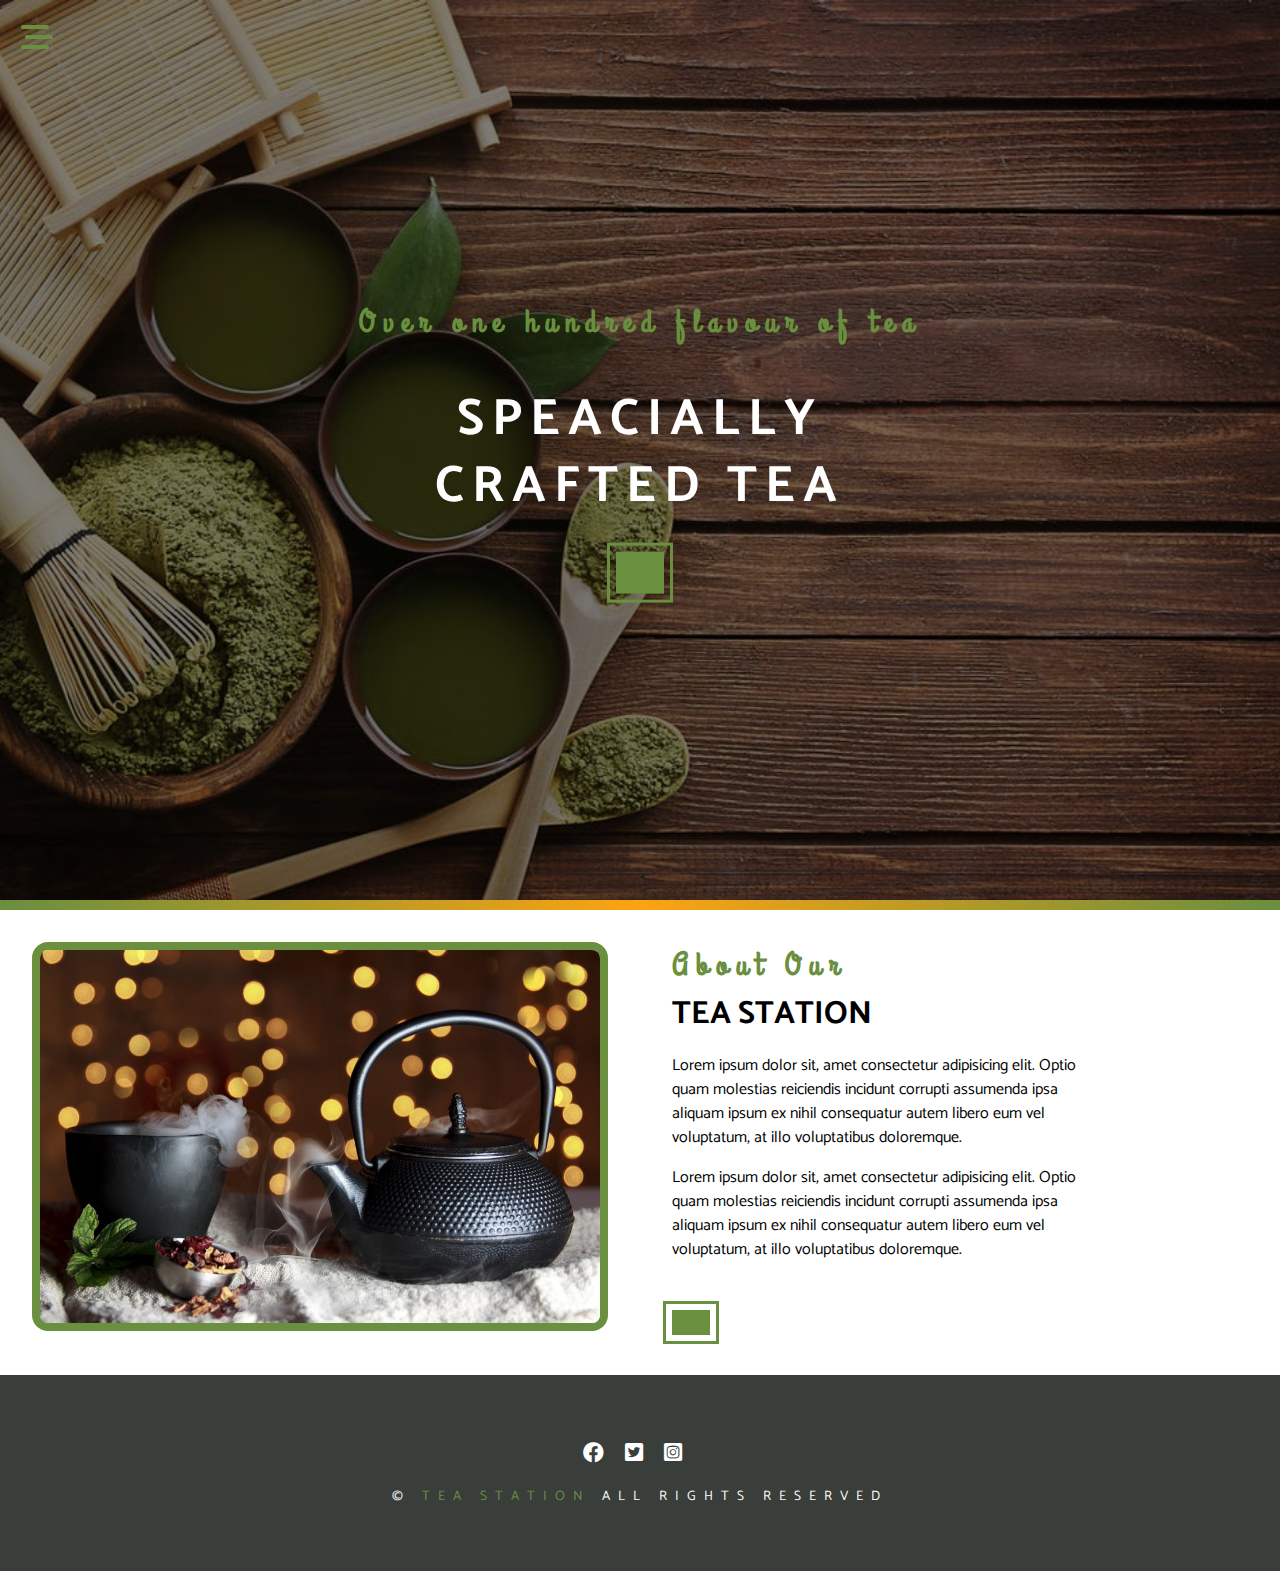
==== about.html @ 54a0109d "final_project" ====
<!DOCTYPE html>
<html lang="en">
<head>
    <meta charset="UTF-8">
    <meta http-equiv="X-UA-Compatible" content="IE=edge">
    <meta name="viewport" content="width=device-width, initial-scale=1.0">
    <title>About Us</title>
    <link rel="stylesheet" href="./styles.css">
    <!-- font awesome -->
    <link rel="stylesheet" href="./fontawesome-free-6.2.1-web/css/all.css">
</head>
<body>
    <!-- navigation button -->
    <span class="nav-btn" id="nav-btn">
        <i class="fa-sharp fa-solid fa-bars-staggered"></i>
    </span>

    <!-- navigation bar -->
    <nav class="navbar" id="navbar">
        <div class="navbar-header">
            <span class="nav-close" id="nav-close">
                <i class="fas fa-times"></i>
            </span>
        </div>
        <ul class="nav-items">
            <li><a href="./index.html" class="nav-link">home</a></li>
            <li><a href="./skills.html" class="nav-link">skills</a></li>
            <li><a href="./about.html" class="nav-link">about</a></li>
            <li><a href="./products.html" class="nav-link">products</a></li>
        </ul>
    </nav>
    <!-- header -->
     <header class="header">
        <div class="banner">
            <h3 class="banner-subtitle">Over one hundred flavour of tea</h3>
            <h1 class="banner-title">speacially crafted tea</h1>
            <a href="./skills.html" class="banner-btn"></a>
        </div>
     </header>
    

     <!-- end of header -->
     <!-- content-divider -->
     <div class="content-divider"></div>
     <!-- end of content divider -->
     <!-- about -->
     <section class="about">
        <div class="section-centre clearfix">
            <!-- first column -->
            <article class="about-img">
                <div class="about-picture-container">
                    <img src="./images/about-bcg.jpg" alt="tea kettle" class="about-picture">
                </div>
            </article>
            <!-- second column -->
            <article class="about-info">
                <!-- section title -->
                <div>
                    <h3 class="section-subtitle">about our</h3>
                    <h2 class="section-title">tea station</h2>
                </div>
                <!-- end section title -->
                <p class="about-text">Lorem ipsum dolor sit, amet consectetur adipisicing elit.
                     Optio quam molestias reiciendis incidunt corrupti assumenda ipsa aliquam ipsum 
                     ex nihil consequatur autem libero eum vel voluptatum,
                      at illo voluptatibus doloremque.</p>
                      <p class="about-text">Lorem ipsum dolor sit, amet consectetur adipisicing elit.
                        Optio quam molestias reiciendis incidunt corrupti assumenda ipsa aliquam ipsum 
                        ex nihil consequatur autem libero eum vel voluptatum,
                         at illo voluptatibus doloremque.</p>
                         <a href="./about.html" class="main-btn"></a>
            </article>
        </div>
     </section>
     <!-- end of about -->
     <!-- footer section -->
     <footer class="footer">
        <div class="section-center">
            <div class="social-icons">
                <!-- social icons -->
                <a href="#" class="social-icon">
                <i class="fa-brands fa-facebook"></i>
               </a>
                <!-- social icons -->
                <a href="#" class="social-icon">
                    <i class="fa-brands fa-square-twitter"></i>
               </a>
                <!-- social icons -->
                <a href="#" class="social-icon">
                    <i class="fa-brands fa-square-instagram"></i>
               </a>
               <!-- end of social icon -->
            </div>
            <p class="footer-text">
                &COPY; <span class="text-primary">tea station</span> all rights reserved
            </p>
        </div>
     </footer>
     <script src="./app.js"></script>
</body>
</html>
---- styles.css ----
@import url('https://fonts.googleapis.com/css2?family=Catamaran&family=Grand+Hotel&display=swap');

*
{
    margin: 0;
    padding: 0;
    box-sizing: border-box;
}

:root
{
    --slantedText: 'Grand Hotel', cursive;
    --headingFont: 'Catamaran', sans-serif;
    --primaryColor: #698f3f;
    --secondaryColor: #fca311;
    --mainDark: #3a3e3b;
    --mainWhite: #fff;
    --mainGrey: #e5e5e5;
    --mainTransition: all 0.3s ease-in-out;
    --letterSpacing: 0.5rem
}

body
{
    font-family: var(--headingFont);
    line-height: 1.5;
}

a
{
    text-decoration: none;
}

.text-white
{
    color: var(--mainWhite);
}

.text-center
{
    text-align: center;
}

.text-primary
{
    color: var(--primaryColor);
}

/* clearfix */
.clearfix::after,
.cleafix::before
{
    content: "";
    clear: both;
    display: table;
}

/* globals */
.section-center
{
    padding: 4rem 0;
    width: 80vw;
    max-width: 1170px;
    margin: auto;
}

.section-subtitle
{
    font-size: 2rem;
    font-family: var(--slantedText);
    letter-spacing: var(--letterSpacing);
    text-transform: capitalize;
    color: var(--primaryColor);
}

.section-title
{
    font-size: 2rem;
    text-transform: uppercase;
}

.nav-btn
{
    position: fixed;
    z-index: 1;
    top: 0;
    left: 0;
    color: var(--primaryColor);
    margin: 1rem 1.3rem;
    font-size: 2rem;
    animation: bounce 2s ease-in-out infinite;
    cursor: pointer;
}

@keyframes bounce
{
    0%
    {
        transform: scale(1);
    }
    50%
    {
        transform: scale(1.5);
    } 
    100%
    {
        transform: scale(1);
    }   
}

.navbar
{
    position: fixed;
    top: 0;
    left: 0;
    right: 0;
    bottom: 0;
    z-index: 2;
    background: var(--mainGrey);
    padding-top: 1rem;
    padding-left: 2rem;
    transition: var(--mainTransition);
    /* transform */
    transform: translateX(-100%);
}

.showNav
{
    transform: translateX(0);
}

.nav-close
{
    font-size: 2rem;
    cursor: pointer;
}

.nav-items
{
    list-style-type: none;
}

.nav-link
{
    display: block;
    font-size: 2rem;
    text-transform: uppercase;
    color: var(--primaryColor);
    transition: var(--mainTransition);
}

.nav-link:hover
{
    color: var(--mainDark);
    padding-left: 0.5rem;
}

@media screen and (min-width: 768px)
{
    .navbar
    {
        width: 30vw;
        max-width: 20rem;
    }
}

.header
{
    min-height: 100vh;
    background: linear-gradient(rgba(0, 0, 0, 0.5), rgba(0, 0, 0, 0.5)), url("./images/main-bcg.jpg") center/cover no-repeat fixed;
}

/* banner */
.banner
{
    position: absolute;
    top: 50%;
    left: 50%;
    text-align: center;
    transform: translate(-50%, -50%);
    letter-spacing: var(--letterSpacing);
}

.banner-subtitle
{
    font-size: 2rem;
    font-family: var(--slantedText);
    color: var(--primaryColor);
    /* animation */
    animation: slideFromRight 5s ease-in-out;

}

@keyframes slideFromRight
{
    0%
    {
        transform: translateX(1000px);
    } 
    
    50%
    {
        transform: translateX(-200px);
    }  

    75%
    {
        transform: translateX(50px);
    } 

    100%
    {
        transform: translateX(0px);
    } 
}

.banner-title
{
    text-transform: uppercase;
    font-size: 3.2rem;
    color: var(--mainWhite);
    margin-top: 2.5rem;
    line-height: 1.3;
    /* animation */
    animation: slideFromLeft 5s ease-in-out;;
}

@keyframes slideFromLeft
{
    0%
    {
        transform: translateX(-1000px);
    } 
    
    50%
    {
        transform: translateX(200px);
    }  

    75%
    {
        transform: translateX(-50px);
    } 

    100%
    {
        transform: translateX(0px);
    } 
}

.main-btn, .banner-btn
{
    display: inline-block;
    background: var(--primaryColor);
    text-transform: uppercase;
    padding: 0.8rem 1.2rem;
    color: var(--mainDark);
    font-weight: bolder;
    outline: 0.2rem solid var(--primaryColor);
    outline-offset: 6px;
    cursor: pointer;
    margin-top: 2rem;
    transition: var(--mainTransition);
}

.banner-btn
{
    padding: 1.3rem 1.5rem;
    /* animation */
    animation: show 5s ease-in-out;
}


.main-btn:hover,
.banner-btn:hover
{
    color: var(--mainWhite);
    opacity: 0.8;
}

@keyframes show
{
    0%
    {
        transform: scale(2);
        opacity: 0;
    } 
    50%
    {
        transform: scale(1.5);
        opacity: 0.5;
    } 
    100%
    {
        transform: scale(1);
        opacity: 1;
    }     
}
/* end of header */
.content-divider
{
    height: 0.6rem;
    background: linear-gradient(to left, var(--primaryColor),var(--secondaryColor),var(--primaryColor));
}
/* end of content divider */
/* skills */
.skills
{
    background: var(--mainGrey);
}

.skill
{
    padding: 2.5rem 0;
    text-align: center;
    transition: var(--mainTransition);
}

.skill-icon
{
    font-size: 2.5rem;
    /* margin-bottom: 1.5rem; */
    transition: var(--mainTransition);
    display: inline-block;
}

.skills-title
{
    font-size: 0.9rem;
    font-weight: bolder;
    text-transform: uppercase;
    letter-spacing: var(--letterSpacing);
    margin-bottom: 1.5rem;
    color: var(--primaryColor);
    transition: var(--mainTransition);
}

.skill-text
{
    max-width: 13rem;
    margin: 0 auto;
}

.skill:hover
{
    background: var(--primaryColor);
}

.skill:hover .skills-title
{
    color: var(--mainWhite);
}

.skill:hover .skill-icon
{
    transform: translateY(-5px);
}

@media screen and (min-width: 576px)
{
    .skill
    {
        float: left;
        width: 50%;
    }
}

@media screen and (min-width: 1200px)
{
    .skill
    {
        width: 25%;
    }
}

/* end of skills */
/* about */
.about-img,
.about-info
{
    padding: 2rem 0;
}

.about-picture-container
{
    background: var(--primaryColor);
    border: 0.5rem solid var(--primaryColor);
    border-radius: 1rem;
    /* overflow */
    overflow: hidden;
}

.about-picture
{
    width: 100%;
    display: block;
    transition: var(--mainTransition);
}

.about-picture-container:hover .about-picture
{
    opacity: 0.5;
    transform: scale(1.2);
}

.about-text
{
    margin: 1rem 0;
    max-width: 26rem;
}

@media screen and (min-width: 992px)
{
    .about-img,
    .about-info
    {
        float: left;
        width: 50%;
        padding: 2rem;
    }
}

/* end of about */
/* products */

.products
{
    background: var(--mainDark);
}

.products-info,
.products-inventory
{
    padding: 2rem 0;
}

.product-img
{
    width: 100%;
    display: block;
    border-radius: 0.4rem;
    margin-bottom: 2rem;
}

.product-title
{
    color: var(--mainWhite);
    text-transform: uppercase;
    letter-spacing: var(--letterSpacing);
}

.product-price
{
    color: var(--primaryColor);
    letter-spacing: var(--letterSpacing);
    font-family: var(--slantedText);
}

@media screen and (min-width: 768px)
{
    .product
    {
        float: left;
        width: 50%;
        padding: 2rem 1rem;
    }
    .products-info
    {
        padding: 2rem 1rem;
    }
}

@media screen and (min-width: 992px)
{
    .product
    {
        width: 33.3%;
    }
}

@media screen and (min-width: 1200px)
{
    .products-info
    {
        float: left;
        width: 30%;
    }

    .product
    {
        padding: 1.5rem 1rem 0 1rem;
    }

    .products-inventory
    {
        float: left;
        width: 70%;
    }
}

/* end of products */
/* services */
.services
{
    background: var(--mainGrey);
}
.services-title
{
    padding-top: 4rem;
}

.service-card
{
    border:0.3rem solid var(--primaryColor);
    padding: 0.2rem;
    border-radius: 1rem;
    margin: 2rem 0;
    /* box shadow styling */
    -webkit-box-shadow: 5px 5px 2px 0px rgba(0, 0, 0, 0.75);
    -moz-box-shadow: 5px 5px 2px 0px rgba(0, 0, 0, 0.75);
    box-shadow: 5px 5px 2px 0px rgba(0, 0, 0, 0.75);
    transition: var(--mainTransition);
}

.service-card:hover
{
    -webkit-box-shadow: 10px 10px 5px 0px rgba(0, 0, 0, 0.75);
    -moz-box-shadow: 10px 10px 5px 0px rgba(0, 0, 0, 0.75);
    box-shadow: 10px 10px 5px 0px rgba(0, 0, 0, 0.75);
}

.service-img
 {
    width: 100%;
    display: block;
    /* more styles */
    border-top-left-radius: 0.5rem;
    border-top-right-radius: 0.5rem;
  }

.service-info
{
    background: var(--primaryColor);
    border-bottom-left-radius: 0.5rem;
    border-bottom-right-radius: 0.5rem;
    text-align: center;
    font-size: 1.3rem;
    letter-spacing: var(--letterSpacing);
    color: var(--mainWhite);
    text-transform: capitalize;
    padding: 2.5rem 0 1rem 0;
}

.service-btn
{
    display: inline-block;
    background: var(--mainWhite);
    text-decoration: none;
    text-transform: capitalize;
    padding: 0.8rem 2rem;
    color: var(--primaryColor);
    font-weight: bolder;
    border: 0.2rem solid var(--mainWhite);
    border-radius: 0.5rem;
    cursor: pointer;
    margin-top: 1rem;
    transition: var(--mainTransition);
}

.service-btn:hover
{
    background: transparent;
    color: var(--mainWhite);
}

@media screen and (min-width: 768px)
{
    .service-card
    {
        float: left;
        width: 45%;
        margin-right: 5%;
    }
}

@media screen and (min-width: 992px)
{
    .service-card
    {
        float: left;
        width: 30%;
        margin-right: 3.333%;
    }
}

.service-img-container
{
    position: relative;
}

.service-icon
{
    position: absolute;
    bottom: 0;
    left: 50%;
    font-size: 2rem;
    background: var(--secondaryColor);
    padding: 0.25rem 0.6rem;
    border-radius: 50%;
    border: 0.2rem solid var(--primaryColor);
    color: var(--mainDark);
    transform: translate(-50%, 50%);
    /* box shadow */
    -webkit-box-shadow: 10px 10px 5px 0px rgba(0, 0, 0, 0.75);
    -moz-box-shadow: 10px 10px 5px 0px rgba(0, 0, 0, 0.75);
    box-shadow: 10px 10px 5px 0px rgba(0, 0, 0, 0.75);
}
.content-divider
{
    height: 0.6rem;
    background: linear-gradient(to left, var(--primaryColor),var(--secondaryColor),var(--primaryColor));
}
/* end of services */
/* contact */
.contact
{
    padding-top: 2rem;
}
.contact-item
{
    margin-bottom: 3rem;
}

.contact-title
{
    color: var(--primaryColor);
    font-family: var(--slantedText);
    text-transform: uppercase;
    letter-spacing: calc(var(--letterSpacing)*2);
    font-size: 1.6rem;
    margin-bottom: 0.5rem;
}

.contact-text
{
    text-transform: uppercase;
}

.form-control
{
    display: block;
    width: 100%;
    border: none;
    border-bottom: 2px solid var(--primaryColor);
    outline: none;
    margin: 2rem 0;
    padding: 1.3rem 0;
    font-size: 0.85rem;
    font-weight: bold;
}

.form-control::placeholder
{
    color: var(--primaryColor);
    text-transform: uppercase;
    letter-spacing: var(--letterSpacing);
}

@media screen and (min-width: 992px)
{
    .contact-info, .contact-form
    {
        float: left;
        width: 50%;
        padding: 0 1rem;
    }

    .contact-info
    {
        padding-top: 5rem;
    }
}

/* end of contact */
/* footer */

.footer
{
    background: var(--mainDark);
    text-align: center;
}

.social-icon
{
    color: var(--mainWhite);
    font-size: 1.3rem;
    margin-right: 1rem;
    transition: var(--mainTransition);
}

.social-icon:hover
{
    color: var(--primaryColor);
}

.footer-text
{
    text-transform: uppercase;
    color: var(--mainWhite);
    letter-spacing: var(--letterSpacing);
    margin-top: 1rem;
    font-size: 0.85rem;
}
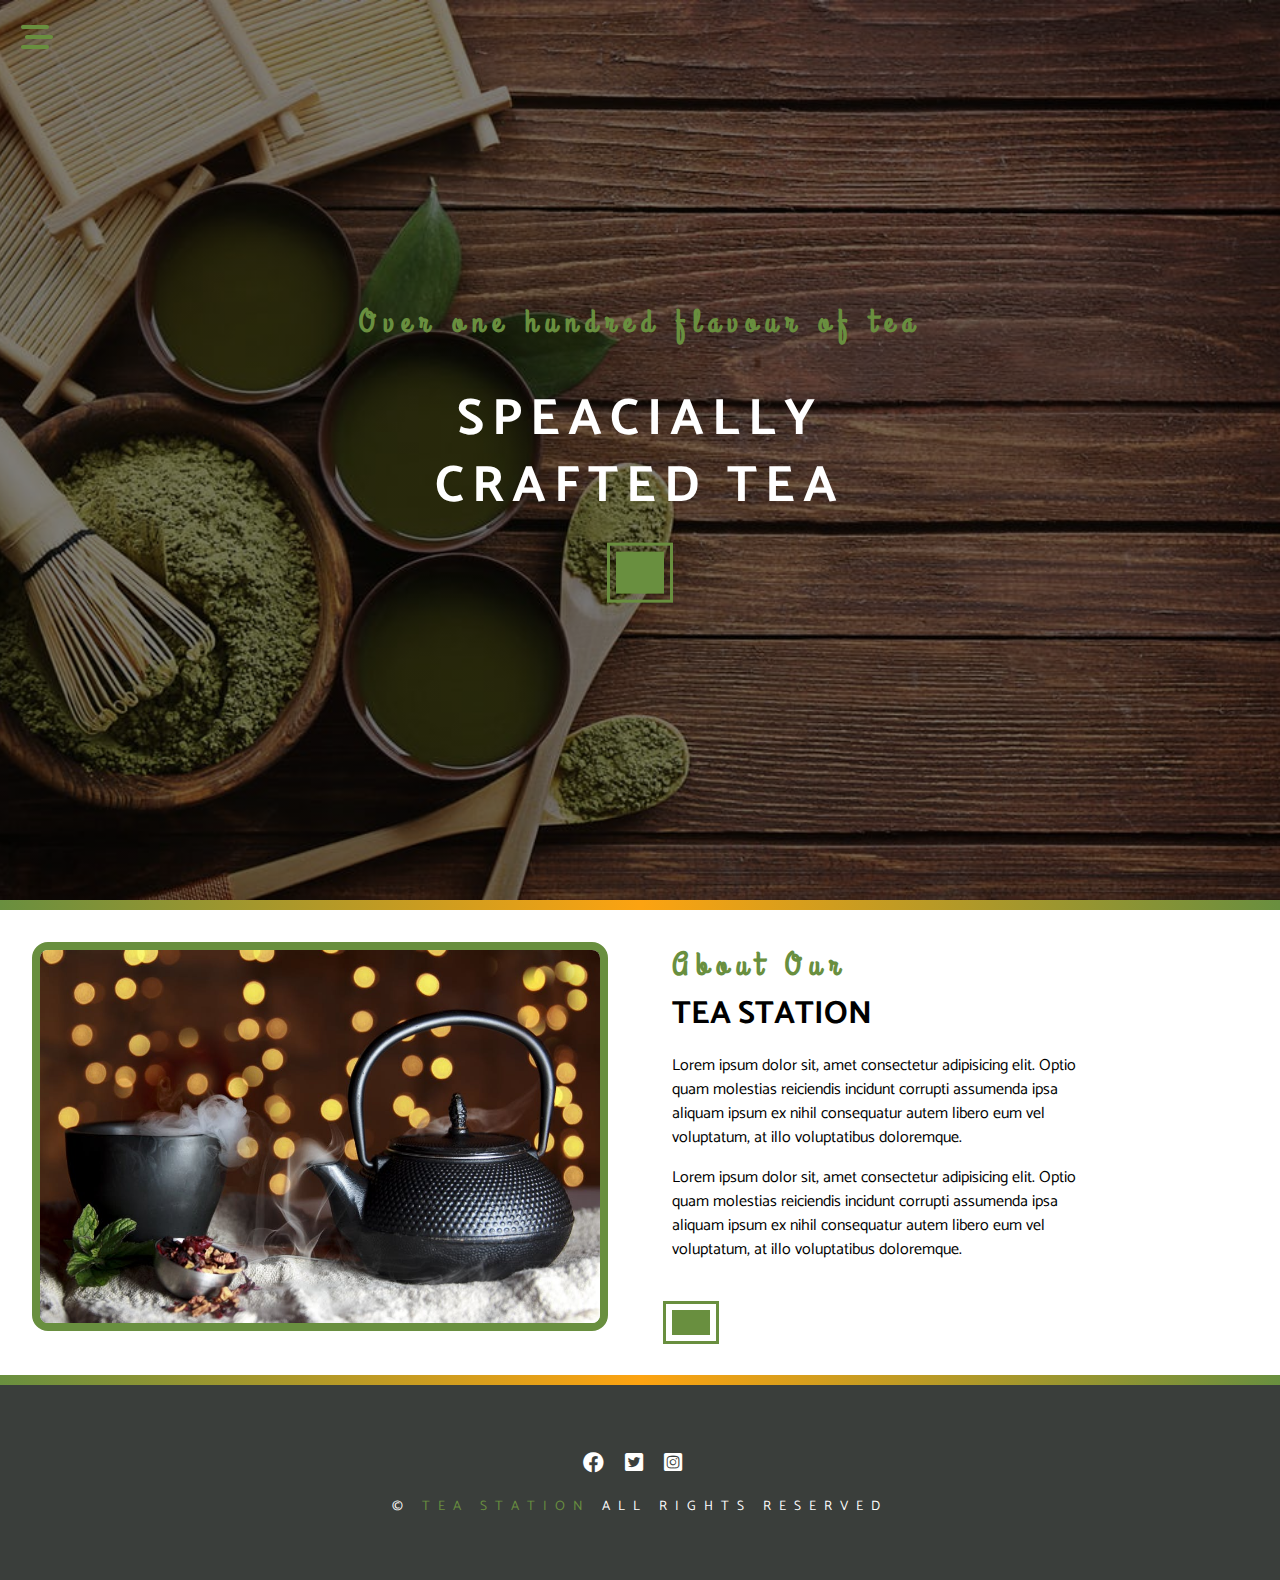
==== commit 869bf946: "final_project_README_updated_2" ====
--- a/about.html
+++ b/about.html
@@ -73,6 +73,10 @@
         </div>
      </section>
      <!-- end of about -->
+
+     <!-- content divider -->
+     <div class="content-divider"></div>
+     <!-- end of content divider -->
      <!-- footer section -->
      <footer class="footer">
         <div class="section-center">
